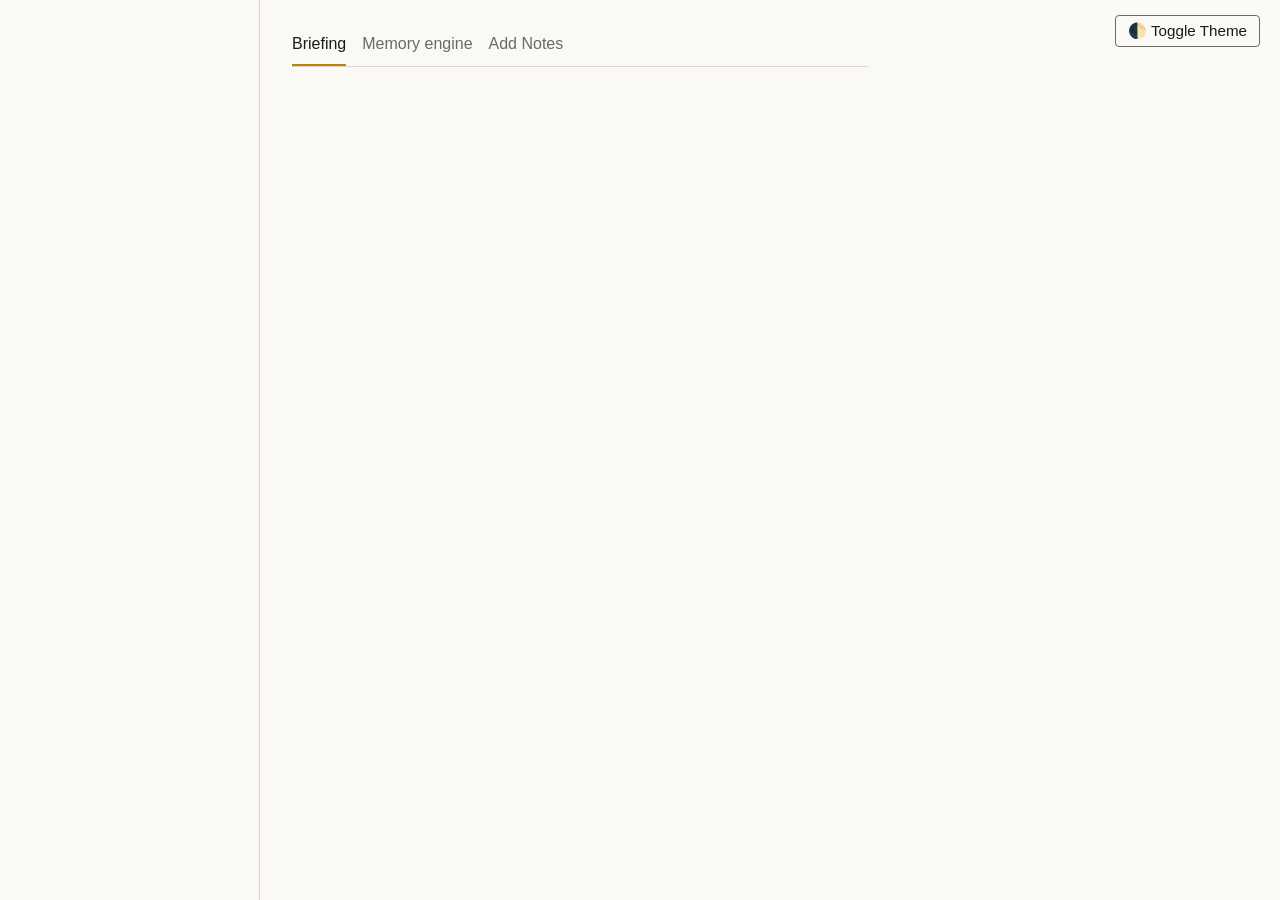
==== frontend/app.html @ ec43ae7b "Initial commit: Meeting Prep Agent with backend, frontend, and Docker support" ====
<!doctype html>
<html lang="en">
<head>
<meta charset="utf-8">
<meta name="viewport" content="width=device-width, initial-scale=1">
<title>Recall — prep</title>
<link rel="stylesheet" href="style.css">
</head>
<body>
<button onclick="document.body.classList.toggle('dark-mode')" style="position: absolute; top: 15px; right: 20px; z-index: 1000; padding: 6px 12px; border-radius: 4px; border: 1px solid var(--muted); background: var(--paper); color: var(--ink); cursor: pointer;">🌓 Toggle Theme</button>
<div class="layout">
  <aside class="sidebar" id="contact-list"></aside>
  <section class="detail">
    <div class="tabs">
      <div class="tab active" data-tab="brief">Briefing</div>
      <div class="tab" data-tab="memory">Memory engine</div>
      <div class="tab" data-tab="ingest">Add Notes</div>
    </div>
    <div id="tab-brief"></div>
    <div id="tab-memory" style="display:none"></div>
    <div id="tab-ingest" style="display:none" class="ingest-box">
      <h3 style="margin-top:0;">Ingest New Meeting Transcript</h3>
      <p style="color: var(--muted); font-size: 0.9em; margin-bottom: 15px;">Paste notes or transcripts from your latest meeting here. The Memory Engine will process it and update your brief.</p>
      <textarea id="ingest-text" rows="10" style="width: 100%; padding: 10px; border-radius: 4px; font-family: inherit; margin-bottom: 10px;" placeholder="e.g. Discussed pricing for Q4. They need a 10% discount to move forward. Follow up next week with a revised proposal..."></textarea>
      <button id="ingest-btn" onclick="submitIngest()" style="padding: 10px 20px; cursor: pointer; background: var(--ink); color: var(--paper); border: none; border-radius: 4px;">Save to Memory</button>
      <p id="ingest-status" style="margin-top: 10px; font-size: 0.9em;"></p>
    </div>
  </section>
</div>
<script src="app.js"></script>
</body>
</html>
---- frontend/style.css ----
:root {
  --paper: #FAF9F6;
  --ink: #1C1B18;
  --muted: #6B6A63;
  --line: #D8D6CD;
  --accent: #B8860B;
  --radius: 6px;
}
* { box-sizing: border-box; }
body {
  margin: 0;
  background: var(--paper);
  color: var(--ink);
  font-family: 'IBM Plex Sans', -apple-system, sans-serif;
  line-height: 1.5;
}
.site-header {
  display: flex; justify-content: space-between; align-items: center;
  padding: 1.5rem 2rem; border-bottom: 1px solid var(--line);
}
.wordmark { font-weight: 600; font-size: 1.1rem; }
.nav-link {
  color: var(--ink); text-decoration: none; border: 1px solid var(--line);
  padding: 0.5rem 1rem; border-radius: var(--radius);
}
.hero { max-width: 760px; margin: 0 auto; padding: 4rem 2rem; }
.hero h1 { font-size: 2rem; font-weight: 600; max-width: 20ch; }
.compare { display: flex; gap: 1.5rem; margin: 2.5rem 0; }
.prep-card {
  flex: 1; border: 1px solid var(--line); border-radius: var(--radius);
  padding: 1.25rem; background: #fff;
}
.prep-card--after { border-color: var(--accent); }
.prep-label { font-family: 'IBM Plex Mono', monospace; font-size: 0.75rem; color: var(--muted); margin: 0 0 0.5rem; }
.hero-sub { color: var(--muted); }
button, .btn {
  background: var(--ink); color: var(--paper); border: none;
  border-radius: var(--radius); padding: 0.75rem 1.25rem; font-size: 0.95rem; cursor: pointer;
}
.layout { display: grid; grid-template-columns: 260px 1fr; min-height: 100vh; }
.sidebar { border-right: 1px solid var(--line); padding: 1.5rem; }
.contact-item { padding: 0.75rem; border-radius: var(--radius); cursor: pointer; }
.contact-item.active { background: var(--line); }
.detail { padding: 2rem; max-width: 640px; }
.tabs { display: flex; gap: 1rem; border-bottom: 1px solid var(--line); margin-bottom: 1.5rem; }
.tab { padding-bottom: 0.5rem; cursor: pointer; color: var(--muted); }
.tab.active { color: var(--ink); border-bottom: 2px solid var(--accent); }
.recalled { border-left: 2px solid var(--accent); padding-left: 0.75rem; }

.feedback-box {
  background: var(--line); 
  padding: 15px; 
  border-radius: 6px;
}
.feedback-box input {
  background: var(--paper);
  color: var(--ink);
  border: 1px solid var(--muted);
}
.ingest-box textarea {
  background: var(--paper);
  color: var(--ink);
  border: 1px solid var(--muted);
}

@media (prefers-color-scheme: dark) {
  :root {
    --paper: #121212;
    --ink: #e0e0e0;
    --muted: #888888;
    --line: #2a2a2a;
    --accent: #FFC107;
  }
  .prep-card { background: #1e1e1e; }
}

body.dark-mode {
  --paper: #121212;
  --ink: #e0e0e0;
  --muted: #888888;
  --line: #2a2a2a;
  --accent: #FFC107;
}
body.dark-mode .prep-card { background: #1e1e1e; }
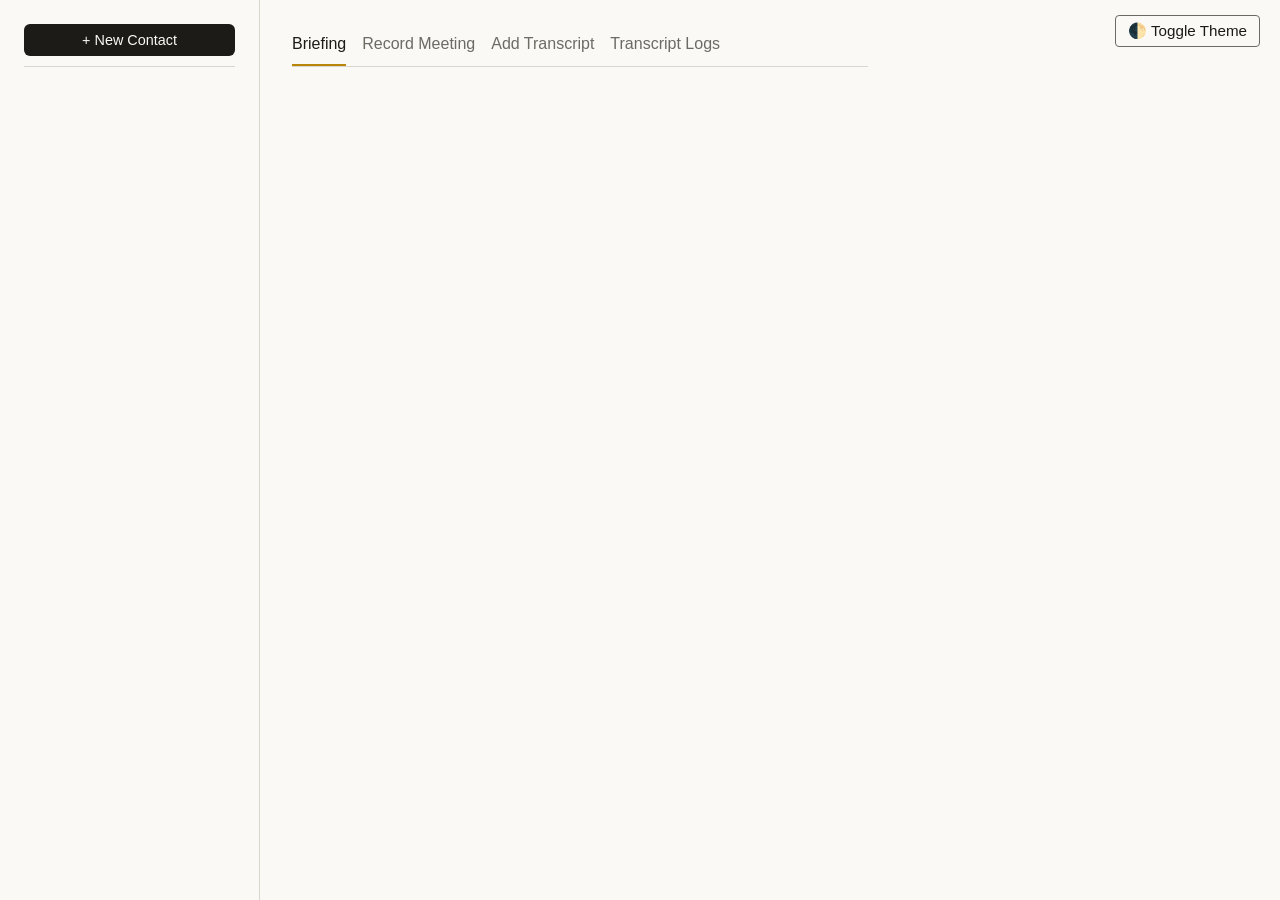
==== commit 9c48e575: "feat: Add video/audio recording, transcript logs, and new contact management. Fix Gemini quota issue" ====
--- a/frontend/app.html
+++ b/frontend/app.html
@@ -4,29 +4,89 @@
 <meta charset="utf-8">
 <meta name="viewport" content="width=device-width, initial-scale=1">
 <title>Recall — prep</title>
-<link rel="stylesheet" href="style.css">
+<link rel="stylesheet" href="style.css?v=3">
 </head>
 <body>
 <button onclick="document.body.classList.toggle('dark-mode')" style="position: absolute; top: 15px; right: 20px; z-index: 1000; padding: 6px 12px; border-radius: 4px; border: 1px solid var(--muted); background: var(--paper); color: var(--ink); cursor: pointer;">🌓 Toggle Theme</button>
 <div class="layout">
-  <aside class="sidebar" id="contact-list"></aside>
+  <aside class="sidebar">
+    <div style="padding-bottom: 10px; margin-bottom: 10px; border-bottom: 1px solid var(--line);">
+      <button onclick="document.getElementById('new-contact-modal').style.display='flex'" class="btn" style="width:100%; font-size: 0.9em; padding: 8px;">+ New Contact</button>
+    </div>
+    <div id="contact-list"></div>
+  </aside>
   <section class="detail">
     <div class="tabs">
       <div class="tab active" data-tab="brief">Briefing</div>
-      <div class="tab" data-tab="memory">Memory engine</div>
-      <div class="tab" data-tab="ingest">Add Notes</div>
+      <div class="tab" data-tab="record">Record Meeting</div>
+      <div class="tab" data-tab="transcript">Add Transcript</div>
+      <div class="tab" data-tab="logs">Transcript Logs</div>
     </div>
-    <div id="tab-brief"></div>
-    <div id="tab-memory" style="display:none"></div>
-    <div id="tab-ingest" style="display:none" class="ingest-box">
-      <h3 style="margin-top:0;">Ingest New Meeting Transcript</h3>
-      <p style="color: var(--muted); font-size: 0.9em; margin-bottom: 15px;">Paste notes or transcripts from your latest meeting here. The Memory Engine will process it and update your brief.</p>
-      <textarea id="ingest-text" rows="10" style="width: 100%; padding: 10px; border-radius: 4px; font-family: inherit; margin-bottom: 10px;" placeholder="e.g. Discussed pricing for Q4. They need a 10% discount to move forward. Follow up next week with a revised proposal..."></textarea>
-      <button id="ingest-btn" onclick="submitIngest()" style="padding: 10px 20px; cursor: pointer; background: var(--ink); color: var(--paper); border: none; border-radius: 4px;">Save to Memory</button>
-      <p id="ingest-status" style="margin-top: 10px; font-size: 0.9em;"></p>
+    <div class="tab-panel active" id="tab-brief"></div>
+
+    <div class="tab-panel" id="tab-record">
+      <h3 style="margin-top:0;">Record Meeting</h3>
+      <p style="color: var(--muted); font-size: 0.9em; margin-bottom: 15px;">Record a meeting or upload a recording. It will be automatically transcribed and saved to memory.</p>
+
+      <div class="recorder-section">
+        <video id="camera-preview" autoplay muted playsinline></video>
+        <div class="record-controls">
+          <button id="record-btn" onclick="toggleRecording()" class="record-btn">
+            <span class="record-dot"></span>
+            <span id="record-btn-text">Start Recording</span>
+          </button>
+          <span id="record-timer" class="record-timer" style="display:none">00:00</span>
+        </div>
+      </div>
+
+      <div class="upload-divider"><span>or upload a file</span></div>
+
+      <div class="upload-section">
+        <label class="file-upload-label">
+          📁 Choose Audio / Video File
+          <input type="file" id="upload-file" accept="audio/*,video/*" onchange="handleFileUpload(this)" style="display:none" />
+        </label>
+        <span id="file-name" style="margin-left: 10px; color: var(--muted); font-size: 0.9em;"></span>
+      </div>
+
+      <div id="transcription-status" style="margin-top: 20px;"></div>
+
+      <div id="transcript-result" style="display:none; margin-top: 20px;">
+        <h3 style="margin-top: 0;">Transcript</h3>
+        <div id="transcript-text" class="transcript-text"></div>
+      </div>
+    </div>
+
+    <div class="tab-panel" id="tab-transcript">
+      <h3 style="margin-top:0;">Add Past Meeting Transcript</h3>
+      <p style="color: var(--muted); font-size: 0.9em; margin-bottom: 15px;">Paste a transcript or notes from a past meeting. The memory engine will process it and your next brief will reflect this information.</p>
+      <textarea id="transcript-input" rows="12" class="transcript-textarea" placeholder="e.g. Discovery call with Priya Desai on Sep 15. She manages a 40-person logistics team and needs real-time cold-chain tracking. No budget discussed yet. She currently uses spreadsheets and misses spoilage events..."></textarea>
+      <div style="display: flex; align-items: center; gap: 15px; margin-top: 12px;">
+        <button id="save-transcript-btn" onclick="submitTranscript()" class="btn">Save to Memory</button>
+        <span id="transcript-save-status" style="font-size: 0.9em;"></span>
+      </div>
+    </div>
+    <div class="tab-panel" id="tab-logs">
+      <h3 style="margin-top:0;">Past Transcript Logs</h3>
+      <p style="color: var(--muted); font-size: 0.9em; margin-bottom: 15px;">View raw transcripts and notes that have been saved to this contact's memory.</p>
+      <div id="logs-container"></div>
     </div>
   </section>
 </div>
-<script src="app.js"></script>
+
+<!-- Modal for New Contact -->
+<div id="new-contact-modal" style="display:none; position:fixed; top:0; left:0; width:100%; height:100%; background:rgba(0,0,0,0.5); z-index:2000; align-items:center; justify-content:center;">
+  <div style="background:var(--paper); padding:20px; border-radius:var(--radius); width:300px; border:1px solid var(--line);">
+    <h3 style="margin-top:0">Add New Contact</h3>
+    <input type="text" id="new-contact-name" placeholder="Name" style="width:100%; padding:8px; margin-bottom:10px; border-radius:4px; border:1px solid var(--muted); background:var(--paper); color:var(--ink);">
+    <input type="text" id="new-contact-company" placeholder="Company" style="width:100%; padding:8px; margin-bottom:15px; border-radius:4px; border:1px solid var(--muted); background:var(--paper); color:var(--ink);">
+    <div style="display:flex; justify-content:flex-end; gap:10px;">
+      <button onclick="document.getElementById('new-contact-modal').style.display='none'" class="btn" style="background:var(--muted)">Cancel</button>
+      <button onclick="saveNewContact()" class="btn">Save</button>
+    </div>
+  </div>
+</div>
+
+<script src="app.js?v=4"></script>
 </body>
 </html>
--- a/frontend/style.css
+++ b/frontend/style.css
@@ -45,8 +45,31 @@
 .tabs { display: flex; gap: 1rem; border-bottom: 1px solid var(--line); margin-bottom: 1.5rem; }
 .tab { padding-bottom: 0.5rem; cursor: pointer; color: var(--muted); }
 .tab.active { color: var(--ink); border-bottom: 2px solid var(--accent); }
+.tab-panel { display: none; }
+.tab-panel.active { display: block; }
 .recalled { border-left: 2px solid var(--accent); padding-left: 0.75rem; }
 
+.brief-actions {
+  display: flex;
+  align-items: center;
+  gap: 15px;
+  margin-bottom: 20px;
+  padding-bottom: 15px;
+  border-bottom: 1px solid var(--line);
+}
+.btn-generate {
+  background: var(--accent) !important;
+  color: #000 !important;
+  font-weight: 600;
+}
+.cache-hint {
+  font-size: 0.8em;
+  color: var(--muted);
+}
+.brief-empty {
+  text-align: center;
+  padding: 60px 20px;
+}
 .feedback-box {
   background: var(--line); 
   padding: 15px; 
@@ -57,10 +80,17 @@
   color: var(--ink);
   border: 1px solid var(--muted);
 }
-.ingest-box textarea {
+.transcript-textarea {
+  width: 100%;
+  padding: 12px;
+  border-radius: var(--radius);
+  font-family: inherit;
+  font-size: 0.95em;
+  line-height: 1.6;
   background: var(--paper);
   color: var(--ink);
   border: 1px solid var(--muted);
+  resize: vertical;
 }
 
 @media (prefers-color-scheme: dark) {
@@ -82,3 +112,126 @@
   --accent: #FFC107;
 }
 body.dark-mode .prep-card { background: #1e1e1e; }
+
+/* ─── Recording Tab ───────────────────────────────────────── */
+.record-box {
+  max-width: 600px;
+}
+.recorder-section {
+  margin-bottom: 20px;
+}
+#camera-preview {
+  display: none;
+  width: 100%;
+  max-height: 300px;
+  border-radius: var(--radius);
+  background: #000;
+  margin-bottom: 12px;
+  object-fit: cover;
+}
+.record-controls {
+  display: flex;
+  align-items: center;
+  gap: 15px;
+}
+.record-btn {
+  display: inline-flex;
+  align-items: center;
+  gap: 8px;
+  padding: 10px 22px;
+  font-size: 1rem;
+  border-radius: var(--radius);
+  cursor: pointer;
+  transition: background 0.2s;
+}
+.record-dot {
+  width: 12px;
+  height: 12px;
+  border-radius: 50%;
+  background: #d9534f;
+  display: inline-block;
+}
+.record-btn.recording {
+  background: #d9534f;
+  color: #fff;
+}
+.record-btn.recording .record-dot {
+  background: #fff;
+  animation: pulse 1s infinite;
+}
+@keyframes pulse {
+  0%, 100% { opacity: 1; }
+  50% { opacity: 0.3; }
+}
+.record-timer {
+  font-family: 'IBM Plex Mono', monospace;
+  font-size: 1.2rem;
+  color: #d9534f;
+  font-weight: 600;
+}
+
+.upload-divider {
+  text-align: center;
+  color: var(--muted);
+  margin: 20px 0;
+  font-size: 0.85em;
+}
+.upload-divider span {
+  background: var(--paper);
+  padding: 0 12px;
+  position: relative;
+}
+.upload-divider::before {
+  content: '';
+  display: block;
+  border-top: 1px solid var(--line);
+  position: relative;
+  top: 0.65em;
+}
+
+.file-upload-label {
+  display: inline-block;
+  padding: 10px 20px;
+  border: 1px dashed var(--muted);
+  border-radius: var(--radius);
+  cursor: pointer;
+  color: var(--ink);
+  font-size: 0.95em;
+  transition: border-color 0.2s;
+}
+.file-upload-label:hover {
+  border-color: var(--accent);
+}
+
+.transcribing-indicator {
+  display: flex;
+  align-items: center;
+  gap: 12px;
+  color: var(--muted);
+  padding: 15px;
+  background: var(--line);
+  border-radius: var(--radius);
+}
+.spinner {
+  width: 20px;
+  height: 20px;
+  border: 3px solid var(--line);
+  border-top-color: var(--accent);
+  border-radius: 50%;
+  animation: spin 0.8s linear infinite;
+  flex-shrink: 0;
+}
+@keyframes spin {
+  to { transform: rotate(360deg); }
+}
+
+.transcript-text {
+  background: var(--line);
+  padding: 15px;
+  border-radius: var(--radius);
+  font-size: 0.9em;
+  line-height: 1.6;
+  white-space: pre-wrap;
+  max-height: 400px;
+  overflow-y: auto;
+}
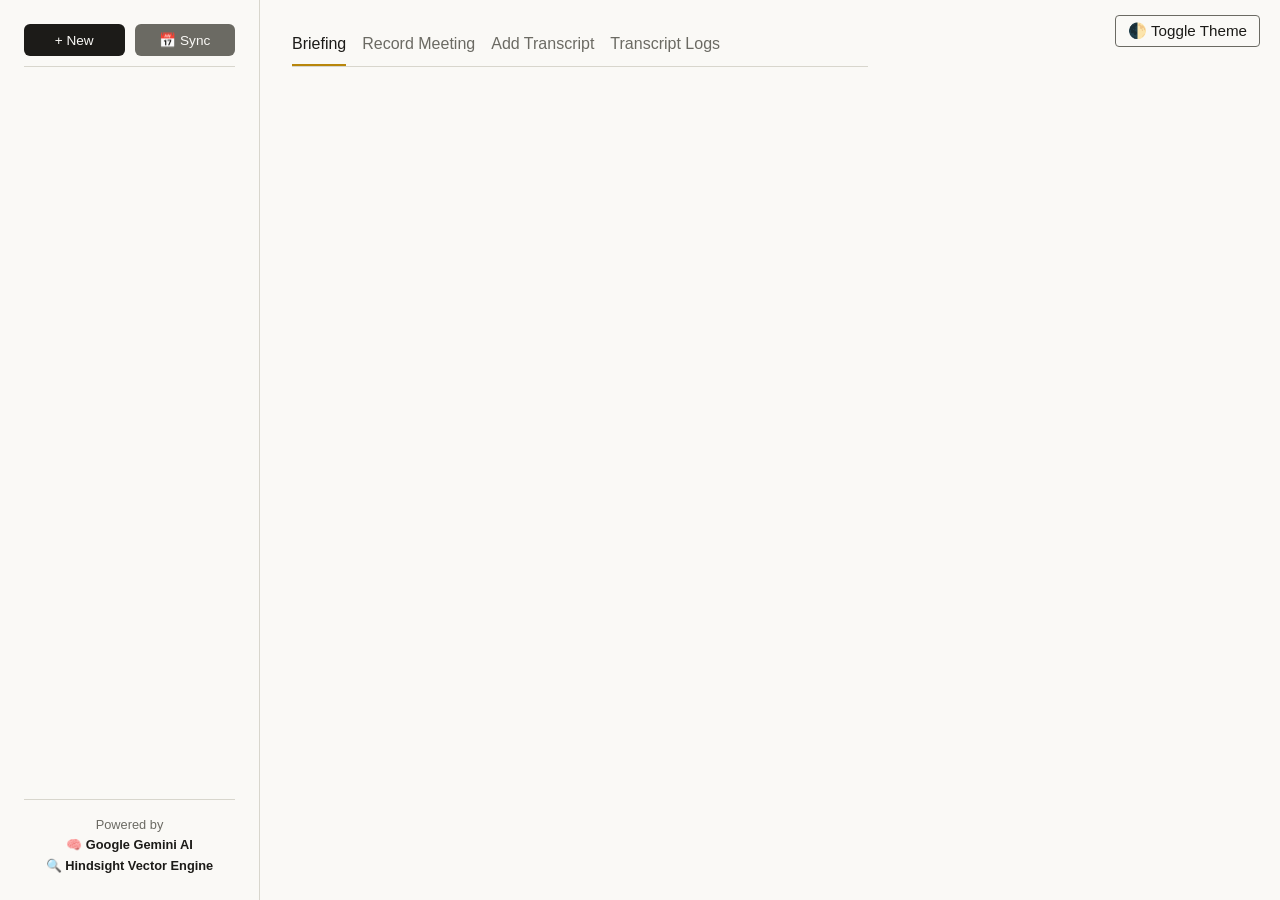
==== commit 7b0c6df0: "feat: Add calendar sync, follow-up email drafting, missed follow-ups tracker, and tech stack UI badg" ====
--- a/frontend/app.html
+++ b/frontend/app.html
@@ -10,10 +10,17 @@
 <button onclick="document.body.classList.toggle('dark-mode')" style="position: absolute; top: 15px; right: 20px; z-index: 1000; padding: 6px 12px; border-radius: 4px; border: 1px solid var(--muted); background: var(--paper); color: var(--ink); cursor: pointer;">🌓 Toggle Theme</button>
 <div class="layout">
   <aside class="sidebar">
-    <div style="padding-bottom: 10px; margin-bottom: 10px; border-bottom: 1px solid var(--line);">
-      <button onclick="document.getElementById('new-contact-modal').style.display='flex'" class="btn" style="width:100%; font-size: 0.9em; padding: 8px;">+ New Contact</button>
+    <div style="padding-bottom: 10px; margin-bottom: 10px; border-bottom: 1px solid var(--line); display: flex; gap: 10px;">
+      <button onclick="document.getElementById('new-contact-modal').style.display='flex'" class="btn" style="flex:1; font-size: 0.85em; padding: 8px;">+ New</button>
+      <button onclick="syncCalendar(this)" class="btn" style="flex:1; font-size: 0.85em; padding: 8px; background: var(--muted); border-color: var(--muted);">📅 Sync</button>
     </div>
-    <div id="contact-list"></div>
+    <div id="contact-list" style="overflow-y: auto; flex-grow: 1;"></div>
+    
+    <div style="margin-top: auto; padding-top: 15px; border-top: 1px solid var(--line); font-size: 0.8em; color: var(--muted); text-align: center; line-height: 1.6;">
+      <div>Powered by</div>
+      <div style="font-weight: 600; color: var(--ink);">🧠 Google Gemini AI</div>
+      <div style="font-weight: 600; color: var(--ink);">🔍 Hindsight Vector Engine</div>
+    </div>
   </aside>
   <section class="detail">
     <div class="tabs">
@@ -67,8 +74,14 @@
       </div>
     </div>
     <div class="tab-panel" id="tab-logs">
-      <h3 style="margin-top:0;">Past Transcript Logs</h3>
-      <p style="color: var(--muted); font-size: 0.9em; margin-bottom: 15px;">View raw transcripts and notes that have been saved to this contact's memory.</p>
+      <div style="display: flex; justify-content: space-between; align-items: center; margin-bottom: 15px;">
+        <div>
+          <h3 style="margin-top:0; margin-bottom: 5px;">Past Transcript Logs</h3>
+          <p style="color: var(--muted); font-size: 0.9em; margin: 0;">View raw transcripts and notes that have been saved to memory.</p>
+        </div>
+        <button onclick="draftEmail(this)" class="btn" style="background: var(--accent); color: #000;">✉️ Draft Follow-up Email</button>
+      </div>
+      <div id="email-draft-container" style="display:none; background: var(--paper); padding: 15px; border-radius: var(--radius); border: 1px dashed var(--accent); margin-bottom: 20px;"></div>
       <div id="logs-container"></div>
     </div>
   </section>
@@ -87,6 +100,6 @@
   </div>
 </div>
 
-<script src="app.js?v=4"></script>
+<script src="app.js?v=7"></script>
 </body>
 </html>
--- a/frontend/style.css
+++ b/frontend/style.css
@@ -38,7 +38,7 @@
   border-radius: var(--radius); padding: 0.75rem 1.25rem; font-size: 0.95rem; cursor: pointer;
 }
 .layout { display: grid; grid-template-columns: 260px 1fr; min-height: 100vh; }
-.sidebar { border-right: 1px solid var(--line); padding: 1.5rem; }
+.sidebar { border-right: 1px solid var(--line); padding: 1.5rem; display: flex; flex-direction: column; }
 .contact-item { padding: 0.75rem; border-radius: var(--radius); cursor: pointer; }
 .contact-item.active { background: var(--line); }
 .detail { padding: 2rem; max-width: 640px; }
